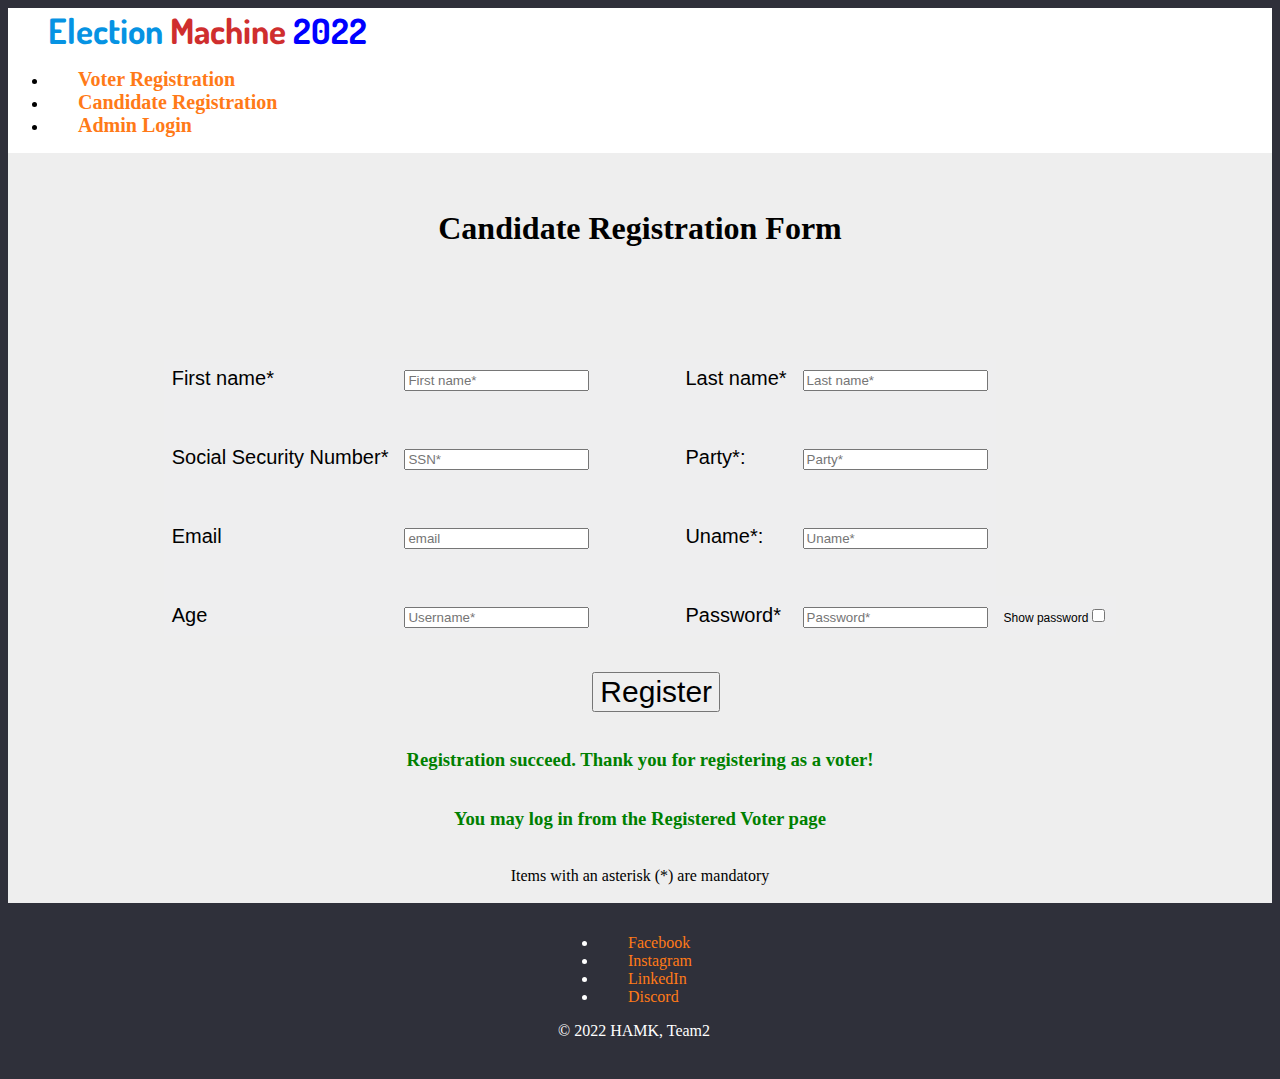
==== Team2Project/src/main/webapp/candFilled.html @ 2189c359 "candidate reg made" ====
<!DOCTYPE html>
<html xmlns="http://www.w3.org/1999/xhtml" lang="en">
<meta charset="UTF-8">
<meta http-equiv="content-type"
	content="application/xhtml+xml; charset=UTF-8" />
<meta name="viewport" content="width=device-width, initial-scale=1.0">
<meta name="author" content="">
<meta name="description"
	content="Team 14 project work. The website contains basic web development guides utilizing HTML5, CSS, JavaScript and Bootstrap">
<title>Candidate Registration Form</title>
<!--Link to bootstrap.-->
<link
	href="https://cdn.jsdelivr.net/npm/bootstrap@5.1.3/dist/css/bootstrap.min.css"
	rel="stylesheet"
	integrity="sha384-1BmE4kWBq78iYhFldvKuhfTAU6auU8tT94WrHftjDbrCEXSU1oBoqyl2QvZ6jIW3"
	crossorigin="anonymous">
<link rel="stylesheet" type="text/css" href="./css/style.css">
<!--Link to local css file.-->
<link rel="preconnect" href="https://fonts.googleapis.com">
<link rel="preconnect" href="https://fonts.gstatic.com" crossorigin>
<link href="https://fonts.googleapis.com/css2?family=Dosis&display=swap"
	rel="stylesheet">
<style>
.div1 {
	color: rgb(207, 46, 46);
}

.div2 {
	color: #0693e3;
}

.div3 {
	color: #ffe02f;
}

/* mouse over link */
a:hover {
	color: #000000;
}

/* selected link */
a:active {
	color: blue;
}
.box {
    background-color: #ffffffea;
    width: auto;
    height: auto;
    position: relative;
    flex-direction: column;
    display: flex;
    flex-wrap: wrap; 
    justify-content: center; 
    align-items: center;
    background-repeat: no-repeat;
    background-size: cover;
    background-attachment: fixed;
	overflow: scroll;	
}
table {
  	font-family: arial, sans-serif;
  	border-collapse: collapse;
  	width: auto;
	flex-direction: column;
    display: flex;
    flex-wrap: wrap; 
    justify-content: center; 
    align-items: center;
}

td, th {
  border: 1px solid;
  text-align: left;
  padding: 8px;
  color:#000000;
  background-color: #eeeeef;
  border: none;
  font-size: 20px;
	
}

tr:nth-child(even) {
  background-color: rgb(0, 0, 255);
   
}

</style>
</head>
<body>
		<header>
			<!--navigation bar starts here.-->
			<nav class="navbar navbar-expand-lg navbar-light">
				<div class="container-fluid">
					<a class="navbar-brand" href="index.html"
						style="color: #0000ff; font-family: 'Dosis', sans-serif; font-size: 35px;"><b Style="color: #0693e3;">Election</b> <b Style="color: rgb(207, 46, 46);">Machine</b> <b>2022</b></a>
					<div id="navbarNav">
						<ul class="navbar-nav">
							<li class="nav-item"><a class="nav-link active"
								aria-current="page" href="votRegForm.html" style=" font-size: 20px"><b>Voter Registration</b></a></li>
							<li class="nav-item"><a class="nav-link active" href="candRegForm.html" style=" font-size: 20px"><b>Candidate Registration</b></a>
							</li>
							<li class="nav-item"><a class="nav-link active" href="#" style=" font-size: 20px"><b>Admin Login</b></a>
							</li>
						</ul>
					</div>
				</div>
			</nav>
			</nav>
		</header>
		<main>
		<div class="box">
		<br><br>
			<h1>Candidate Registration Form</h1><br>
			<form method='post' action='/candidate'>
				<table>
					<tr>
						<td>First name*</td>
						<td><input type='text' name='fname' 
							placeholder='First name*'><br></td>
						<td></td>
						<td></td>
						<td></td>
						<td></td>
						<td></td>
						<td>Last name*</td>
						<td><input type="text" name="lname" placeholder="Last name*"></input></td>
						<br>
					</tr>
					<tr>
						<td></td>
						<td><br></td>
						<td></td>
						<td></td>
						<td></td>
						<td></td>
						<td></td>
						<td></td>
						<td></input></td>
						<br>
					</tr>
					<tr>
						<td>Social Security Number*</td>
						<td><input type='text' name='ssn'  placeholder='SSN*'><br></td>
						<td></td>
						<td></td>
						<td></td>
						<td></td>
						<td></td>
						<td>Party*:</td>
						<td><input type="text" name="party" placeholder="Party*"></input></td>
					</tr>
					<tr>
						<td></td>
						<td><br></td>
						<td></td>
						<td></td>
						<td></td>
						<td></td>
						<td></td>
						<td></td>
						<td></input></td>
						<br>
					</tr>
					<tr>
						<td>Email</td>
						<td><input type='text' name='email' 
							placeholder='email'><br></td>
						<td></td>
						<td></td>
						<td></td>
						<td></td>
						<td></td>
						<td>Uname*:</td>
						<td><input type="text" name="uname" placeholder="Uname*"></input></td>
					</tr>
					<tr>
						<td></td>
						<td><br></td>
						<td></td>
						<td></td>
						<td></td>
						<td></td>
						<td></td>
						<td></td>
						<td></input></td>
						<br>
					</tr>
					<tr>
						<td>Age</td>
						<td><input type='number' name='age' 
							placeholder='Username*'><br></td>
						<td></td>
						<td></td>
						<td></td>
						<td></td>
						<td></td>
						<td>Password*</td>
						<td><input type="password" name="paswd"
							placeholder="Password*" id="myInput"></input></td>
						<td style="font-size: 12px">Show password<input
							type="checkbox" onclick="myFunction()">
						</td>
					</tr>
				</table>
				<br>
				<br> <input type='submit' name='ok' value='Register'
					style="margin-left: 45%; font-size: 30px"
					onclick='sendInfo(this.form);'>
			</form>
			<br>
			<h3 style="color:green">Registration succeed. Thank you for registering as a voter!</h3>
			<h3 style="color:green">You may log in from the Registered Voter page</h3>
			<br> Items with an asterisk (*) are mandatory <br><br>
		</div>	
		</main>
		<footer>
			<div class="container">
				<div class="py-3 my-4">
					<ul class="nav justify-content-center border-bottom pb-3 mb-3">
						<li class="nav-item"><a class="nav-link px-2 text-muted">Facebook</a></li>
						<li class="nav-item"><a class="nav-link px-2 text-muted">Instagram</a></li>
						<li class="nav-item"><a class="nav-link px-2 text-muted">LinkedIn</a></li>
						<li class="nav-item"><a class="nav-link px-2 text-muted">Discord</a></li>
					</ul>
					<p class="text-center text-muted">&copy; 2022 HAMK, Team2</p>
				</div>
			</div>
		<script>
            function myFunction() {
              var x = document.getElementById("myInput");
              if (x.type === "password") {
                x.type = "text";
              } else {
                x.type = "password";
              }
            }
        </script>
	</body>
</html>
---- Team2Project/src/main/webapp/css/style.css ----
@charset "ISO-8859-1";
/*body background color.*/
body {
    background-color: #2f303a;
}
/*Removing underline from hyper
links.*/
a {
    text-decoration: none;
    color: #ff7a18;
}
.cnt{
	width:auto;
	flex-direction: column;
    display: flex;
    flex-wrap: wrap; 
	justify-content: center; 
    align-items: center;
    
}
form .input {
	min-width: 500px;
	width: 600px;
	justify-content: center; 
    align-items: center;
}
/*navbar bakground color change.
*/
.navbar {
    background-color: #ffffff;
    overflow: hidden;
}
/* Spaces between items are 
increased in the navbar.*/
.navbar-brand {
    padding-left: 40px;
}
/* Spaces between items 
are increased in the navbar.*/
.nav-item {
    padding-left: 30px;
    padding-right: 30px;
}
/**/
.nav-link:hover {
    background-color: #1E90FF;
    border-radius: 25px;    
}
a:hover {
    color: #00ff6a;
}
/* Search bar with rounded corners
and white & blue background.*/
.navbar1 {
    background-color: #0000ff;
    border-radius: 25px;
}
/* Search bar with rounded corners
and white & blue background.*/
.btn {
    color: #ffffff;
    border: none;
    border-radius: 25px;
}
/* Search bar with rounded corners
and white & blue background.*/
.form-control1 {
    color: #555555;
    border: none;
    border-radius: 25px;
    padding-left: 20px;
    width: 299px;
    margin-left: -20px;
    position: relative;
    flex-direction: column;
    display: flex;
    flex-wrap: wrap; 

}
/*box config.*/
.box {
    background-color: #ffffffea;
    width: auto;
    height: auto;
    position: relative;
    flex-direction: raw;
    display: flex;
    flex-wrap: wrap; 
    justify-content: center; 
    align-items: center;
    overflow: hidden;
    
    background-repeat: no-repeat;
    background-size: cover;
    background-attachment: fixed;
		
}
.boxii {
    background-color: #ffffffea;
    width: auto;
    height: 556px;
    position: relative;
    flex-direction: column;
    display: flex;
    flex-wrap: wrap; 
    justify-content: center; 
    align-items: center;
    overflow: hidden;
    background-image: url("https://www.w3schools.com/about/w3codes.png");
    background-repeat: no-repeat;
    background-size: cover;
    background-attachment: fixed;
		
}

.boxi {
    background-color: #ffffff;
    width: auto;
    height: 556px;
    position: relative;
    flex-direction: column;
    display: flex;
    flex-wrap: wrap; 
    justify-content: center; 
    align-items: center;
    overflow: hidden;
}

.boxz {
    width: auto;
    height: 556px;
    position: relative;
    flex-direction: column;
    display: flex;
    flex-wrap: wrap; 
    justify-content: center; 
    align-items: center;
    overflow: hidden;
    background-image: url("https://images.pexels.com/photos/247676/pexels-photo-247676.jpeg");
    background-repeat: no-repeat, no-repeat;
    background-size: cover;
    background-attachment: fixed;
    
}

/*can be used to add spacing 
between items stacked on 
top of each other.*/
.padding {
    padding-bottom: 1%;
}
.block {
    background-color: #2f303a;
    width: auto;
    height: auto;
    position: relative;
    flex-direction: column;
    display: flex;
    flex-wrap: wrap; 
    justify-content: center; 
    align-items: center;
}
/*container.*/
.asuad {
    background-color: #eeeeef;
    width: 498px;
    height: auto;
    position: relative;
    flex-direction: column;
    display: flex;
    flex-wrap: wrap; 
    justify-content: center; 
    align-items: center;
    margin-top: 10%;
    margin-bottom: 10%;
}

.sanduk {
    margin-top:50px;
    margin-bottom:50px;
    width: 100%;
    height: auto;
    background-color: #2f303a;
    display: flex;
    flex-wrap: wrap; 
    justify-content: center; 
    align-items: center;
    flex-direction: row;
    postition:relative;
}
.sanduk1 {
    margin-top:50px;
    margin-bottom:50px;
    width: 1830px;
    height: auto;
    background-color: #000000;
    flex-direction: row;
    display: flex;
    flex-wrap: wrap; 
    justify-content: center; 
    align-items: center;
    align-content: space-around;
    position: relative;
}
.sanduk1:before {
    content: '';
    position: absolute;
    top: 0; left: 0;
    border-top: 80px solid #2f303a;
    border-right: 80px solid black;
    width: 0;
}
.sanduk1:after {
    content: '';
    position: absolute;
    bottom: 0; right: 0;
    border-bottom: 80px solid #2f303a;
    border-left: 80px solid black;
    width: 0;
}
.container {
    width: auto;
    height: auto;
    position: static;
    flex-direction:row;
    display: flex;
    flex-wrap: wrap; 
    justify-content: space-between; 
    align-content: space-around;
    align-items: center;  
}
.sec {
    margin-bottom: 2%;
    width: auto;
    height: auto;
    position: relative;
    flex-direction: column;
    display: flex;
    flex-wrap: wrap; 
    justify-content: top; 
    align-items: center;
    background-color: #000000;
    color: #ffffff;
    text-decoration: none;
    overflow: hidden;
}

.sec1 {
    padding-top: 2%;
    margin-bottom: 2%;
    width: auto;
    height: auto;
    position: relative;
    flex-direction: column;
    display: flex;
    flex-wrap: wrap; 
    justify-content: center; 
    align-items: center;
    background-color: #000000;
    color: #ffffff;
    text-decoration: none;
    overflow: scroll;
   	
}
/*white boxes config.*/
.boxw {
    background-color: #000000;
    color: #1d19f6;
    width: 100% !important;
    height: 493px;
    position: relative;
}

.box1 {
    background-color: #ffffff;
    color: #1d19f6;
    width: 370px;
    height: 393px;
    position: relative;
    flex-direction: row;
    display: flex;
    flex-wrap: wrap; 
    text-align:center;
    justify-content: center; 
    align-items: center;
    text-shadow: 2px 2px 4px 
    #eeeeef
    #494848;
}
.box1:before {
    content: '';
    position: absolute;
    top: 0; left: 0;
    border-top: 50px solid #eeeeef;
    border-right: 50px solid #ffffff;
    width: 0;
}
.box1:after {
    content: '';
    position: absolute;
    bottom: 0; right: 0;
    border-bottom: 50px solid #eeeeef;
    border-left: 50px solid #ffffff;
    width: 0;
}
/*white box1 moves slightly to the right.*/
.box1:hover {
     margin-right: 900px;
}
.box1:hover {
  margin-right: 50px;    
  transition: margin-right .10s;
  -moz-transition: margin-right .5s; /* Firefox 4 */
  -webkit-transition: margin-right .5s; /* Safari and Chrome */
  -o-transition: margin-right .5s; /* Opera */
}
.box2 {
    width: auto;
    display: flex;
    background-color: #000000;
    padding: 15px 15px 15px 15px;
}
table {
  	font-family: arial, sans-serif;
  	border-collapse: collapse;
  	width: auto;
}

td, th {
  border: 1px solid;
  text-align: left;
  padding: 8px;
  color:white;
  background-color:#80023255;
}

tr:nth-child(even) {
  background-color: rgb(0, 0, 255);
   
}

.profile-content {
    width: 1000px;
    height: 500px;
    margin: auto;
    margin-top: 50px;
    background-color: #ffffffea;
    display: flex;
}

#edit-overlay {
    position: fixed; /* Sit on top of the page content */
    width: 280px; /* Full width (cover the whole page) */
    height: 350px; /* Full height (cover the whole page) */
    margin: auto;
    top: 0;
    left: 0;
    right: 0;
    bottom: 0;
    background-color: rgba(0,0,0,0.75); /* Black background with opacity */
    z-index: 2; /* Specify a stack order in case you're using a different order for other elements */
    cursor: pointer; /* Add a pointer on hover */
  }

.edit-form  {
      text-align: center;
  }

.edit-form label {
      margin-top: 25px;
      margin-bottom: 5px;
      color: lightgray;
  }

.save-changes {
    margin-top: 25px;
}

.profile-left {
    margin: 20px;
    width: 220px;
    height: 100%;
    text-align: center;
}

.profile-picture img {
    max-width: 100%;
    max-height: 100%;
    min-width: 100%;
    max-width: 100%;
}

.profile-picture {
    margin: auto;
    margin-bottom: 10px;
    width: 200px;
    height: 200px;
    border: 6px solid black;
    border-radius: 3px;
}

.profile-right {
    margin: 20px;
}

.bio {

}

.biotitle {
    text-align: center;
}
/*footer config*/
footer {
    display: flex;
    flex-flow: column wrap;
    flex-direction: column;
    justify-content: space-around;
    align-items: center;
    background-color: #2f303a;
    padding: 15px 15px 15px 15px;
    color: #ffffff;
}
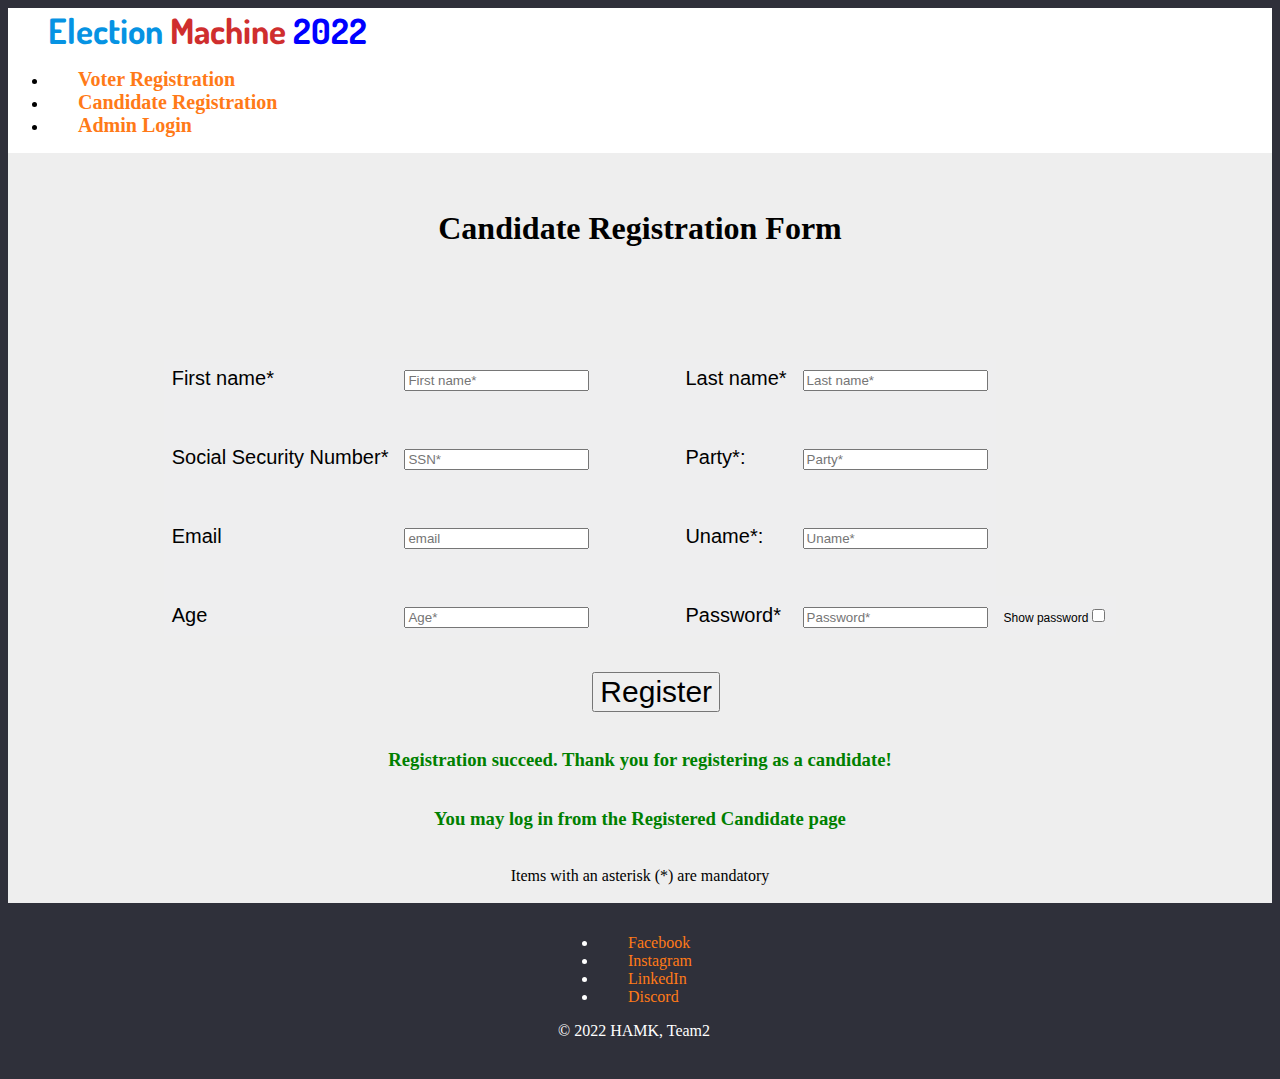
==== commit b8505347: "update" ====
--- a/Team2Project/src/main/webapp/candFilled.html
+++ b/Team2Project/src/main/webapp/candFilled.html
@@ -188,7 +188,7 @@
 					<tr>
 						<td>Age</td>
 						<td><input type='number' name='age' 
-							placeholder='Username*'><br></td>
+							placeholder='Age*'><br></td>
 						<td></td>
 						<td></td>
 						<td></td>
@@ -208,8 +208,8 @@
 					onclick='sendInfo(this.form);'>
 			</form>
 			<br>
-			<h3 style="color:green">Registration succeed. Thank you for registering as a voter!</h3>
-			<h3 style="color:green">You may log in from the Registered Voter page</h3>
+			<h3 style="color:green">Registration succeed. Thank you for registering as a candidate!</h3>
+			<h3 style="color:green">You may log in from the Registered Candidate page</h3>
 			<br> Items with an asterisk (*) are mandatory <br><br>
 		</div>	
 		</main>
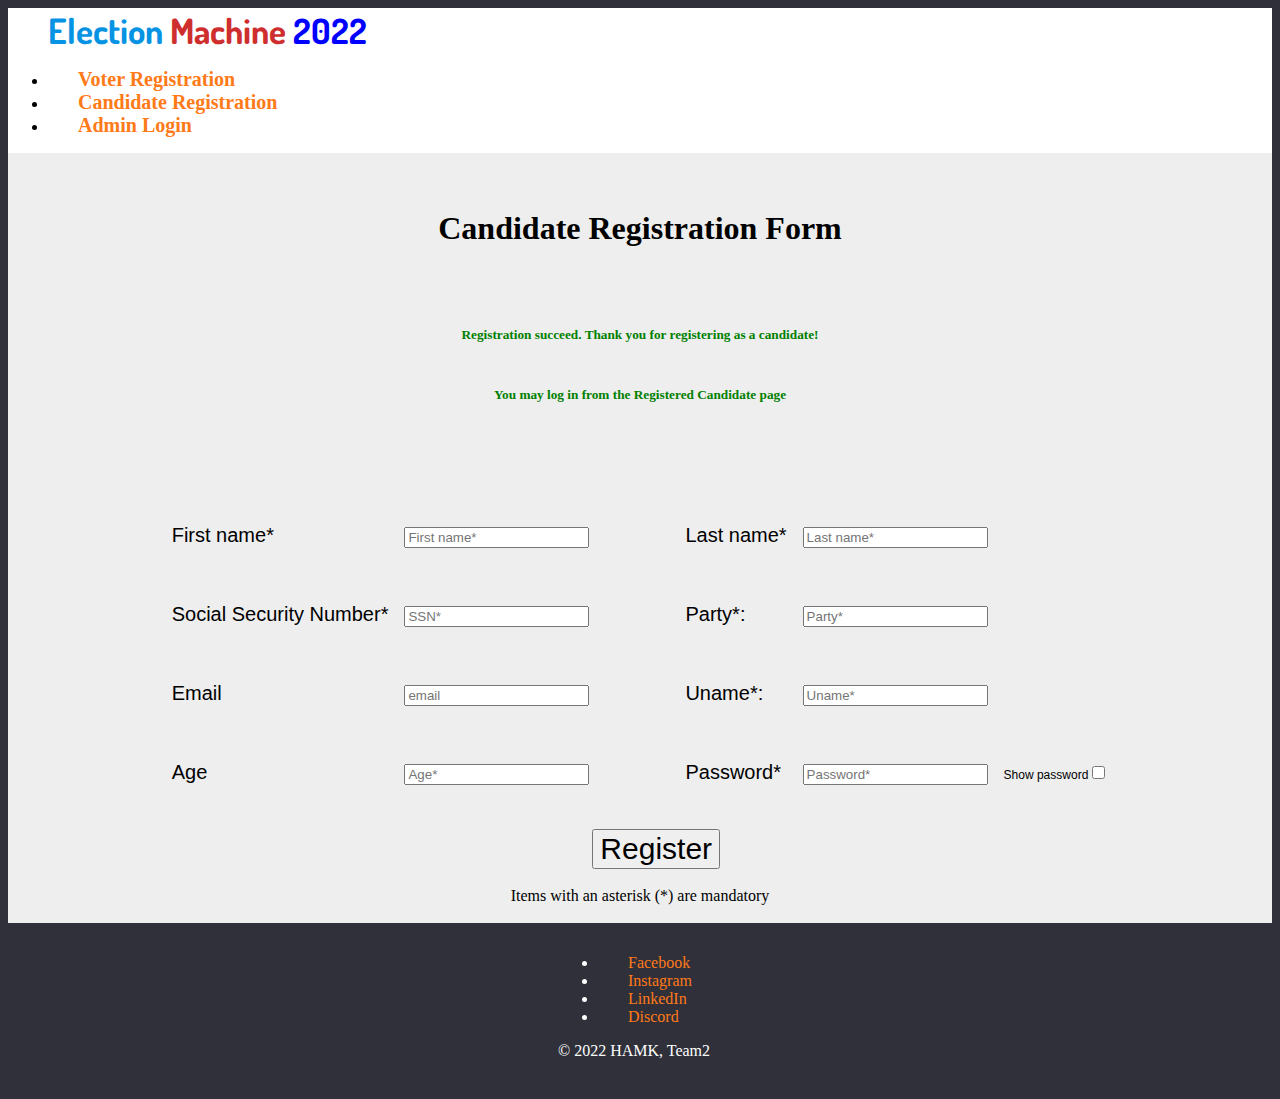
==== commit 319bd20b: "update" ====
--- a/Team2Project/src/main/webapp/candFilled.html
+++ b/Team2Project/src/main/webapp/candFilled.html
@@ -111,6 +111,10 @@
 		<div class="box">
 		<br><br>
 			<h1>Candidate Registration Form</h1><br>
+			<br>
+			<h5 style="color:green">Registration succeed. Thank you for registering as a candidate!</h5>
+			<h5 style="color:green">You may log in from the Registered Candidate page</h5><br>
+			
 			<form method='post' action='/candidate'>
 				<table>
 					<tr>
@@ -207,9 +211,6 @@
 					style="margin-left: 45%; font-size: 30px"
 					onclick='sendInfo(this.form);'>
 			</form>
-			<br>
-			<h3 style="color:green">Registration succeed. Thank you for registering as a candidate!</h3>
-			<h3 style="color:green">You may log in from the Registered Candidate page</h3>
 			<br> Items with an asterisk (*) are mandatory <br><br>
 		</div>	
 		</main>
--- a/Team2Project/src/main/webapp/css/style.css
+++ b/Team2Project/src/main/webapp/css/style.css
@@ -76,6 +76,19 @@
     display: flex;
     flex-wrap: wrap; 
 
+}
+
+.stripe{
+	background-color: #000000;
+    width: auto;
+    height: 25px;
+    position: relative;
+    flex-direction: raw;
+    display: flex;
+    flex-wrap: wrap; 
+    justify-content: center; 
+    align-items: center;
+    overflow: hidden;
 }
 /*box config.*/
 .box {
